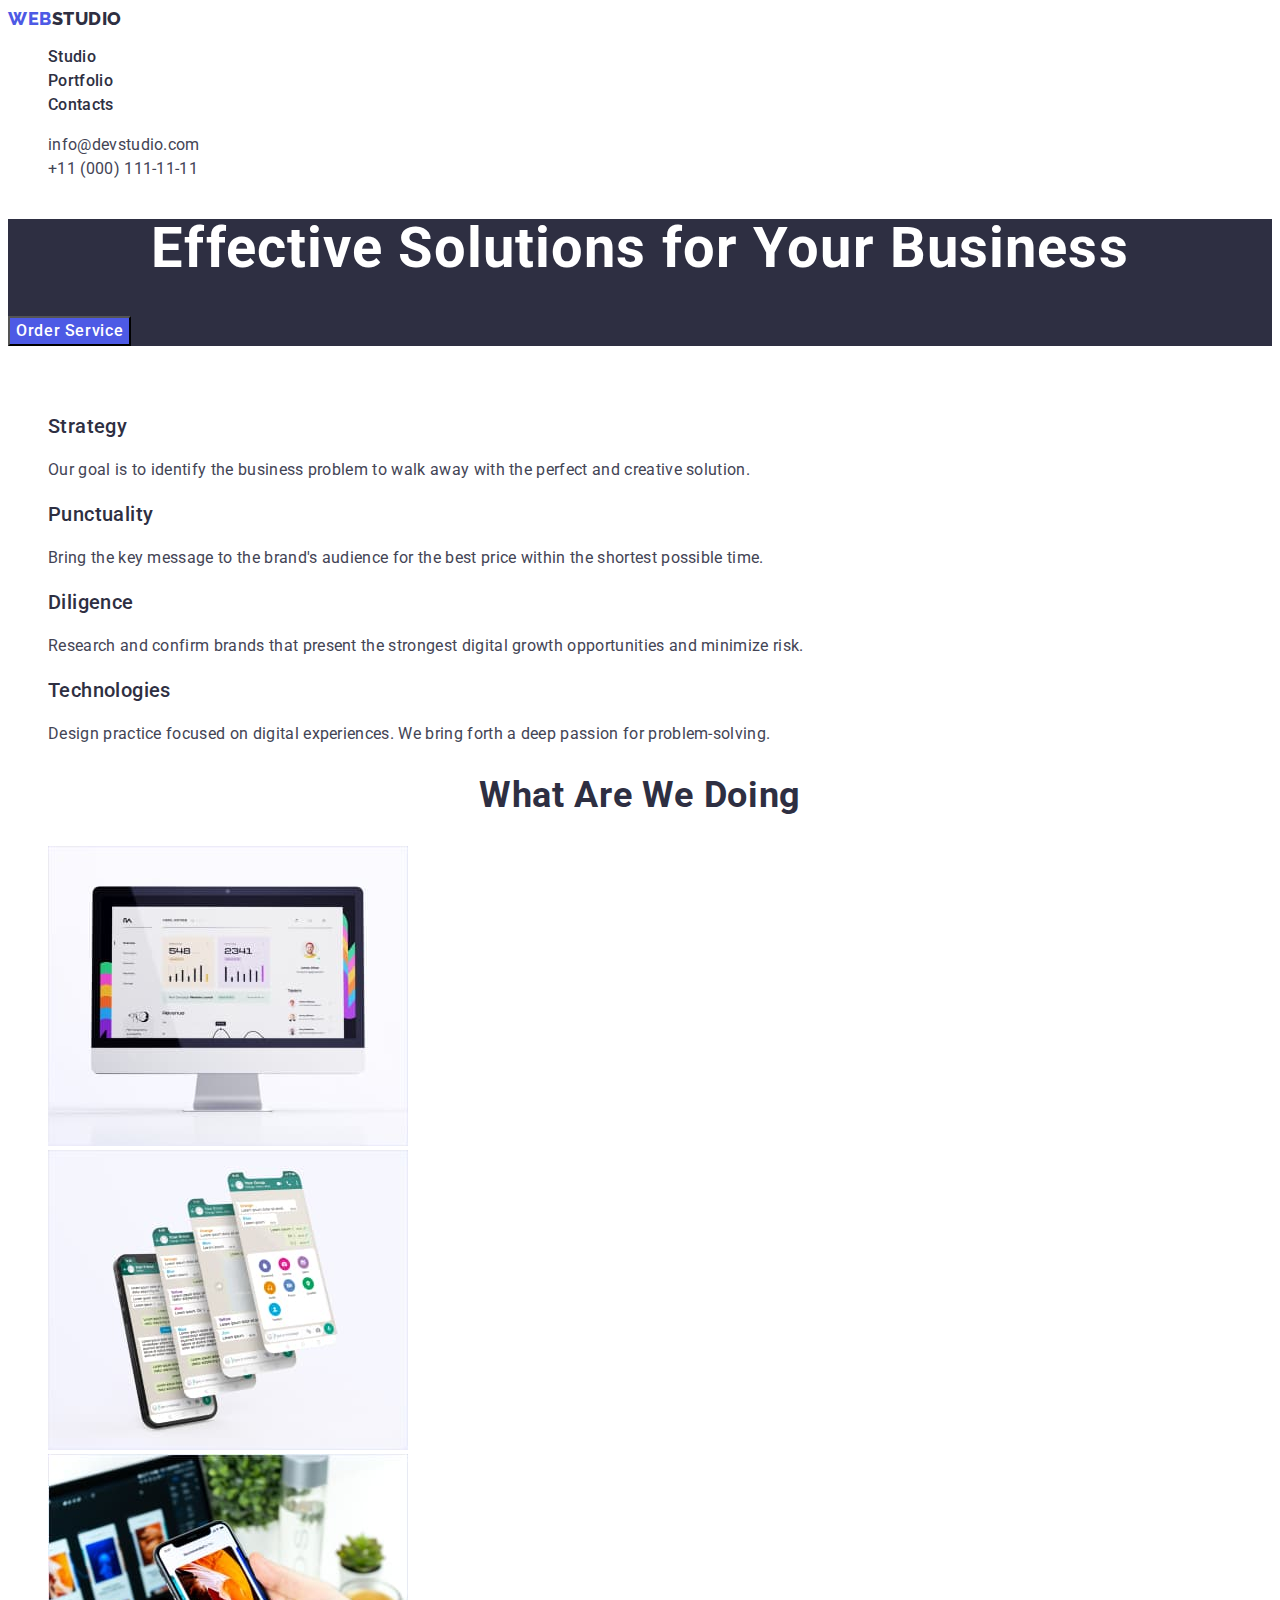
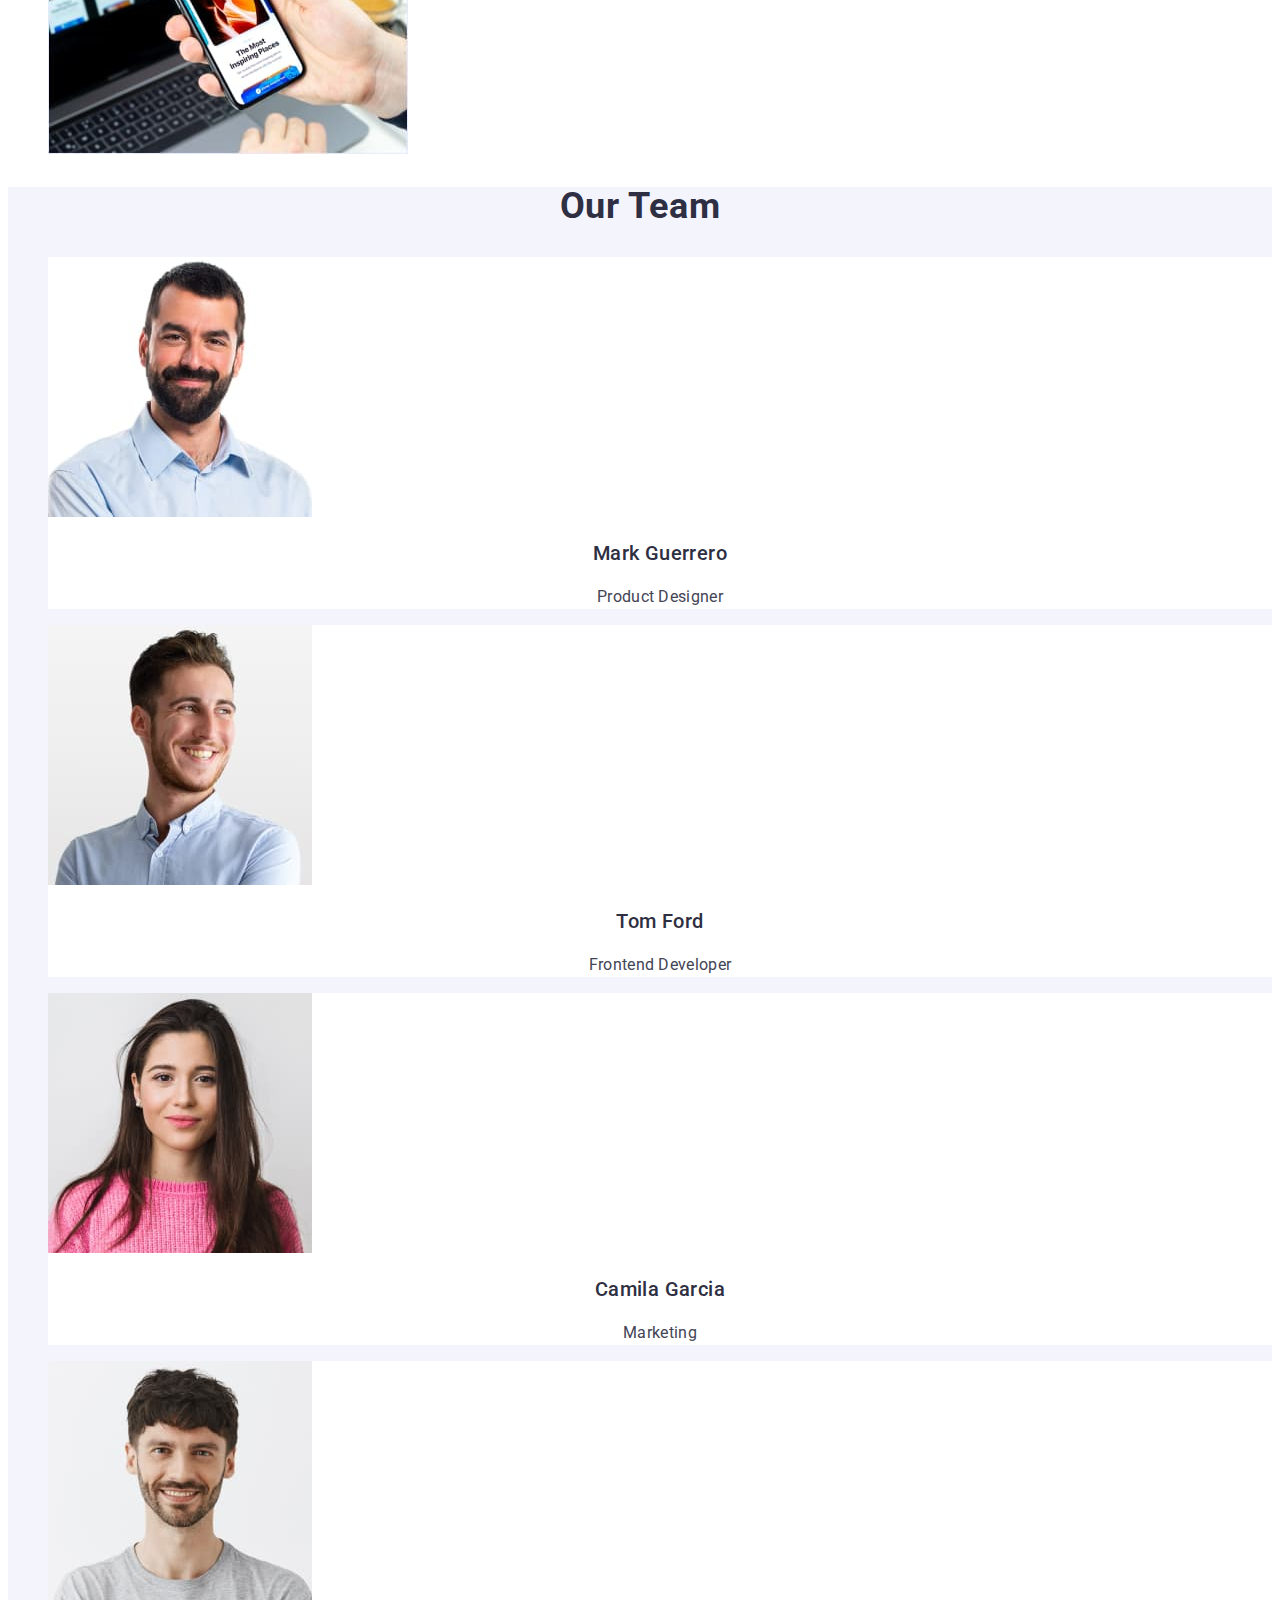
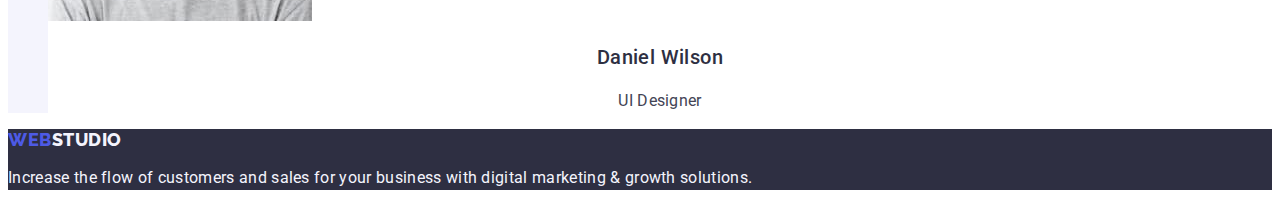
==== index.html @ d4477501 "Initial commit" ====
<!DOCTYPE html>
<html lang="en">
  <head>
    <meta charset="UTF-8" />
    <meta name="viewport" content="width=device-width, initial-scale=1.0" />
    <title>Web Studio(Version 4.0)</title>
    <link rel="preconnect" href="https://fonts.googleapis.com" />
    <link rel="preconnect" href="https://fonts.gstatic.com" crossorigin />
    <link
      href="https://fonts.googleapis.com/css2?family=Raleway:wght@800&family=Roboto:wght@400;500;700&display=swap"
      rel="stylesheet"
    />
    <link rel="stylesheet" href="./css/style.css" />
  </head>
  <body>
    <header class="header">
      <nav class="header-navigation">
        <a class="header-logo link" href="./index.html"
          >Web<span class="secondpart-logo">Studio</span></a
        >
        <ul class="header-menu list">
          <li class="header-menu-item">
            <a class="header-menu-list link" href="./index.html">Studio</a>
          </li>
          <li class="header-menu-item">
            <a class="header-menu-list link" href="./portfolio.html"
              >Portfolio</a
            >
          </li>
          <li class="header-menu-item">
            <a class="header-menu-list link" href="">Contacts</a>
          </li>
        </ul>
      </nav>
      <address class="contacts">
        <ul class="contacts-list list">
          <li class="contacts-item">
            <a class="contacts-item-link link" href="mailto:info@devstudio.com"
              >info@devstudio.com</a
            >
          </li>
          <li class="contacts-item">
            <a class="contacts-item-link link" href="tel:+110001111111"
              >+11 (000) 111-11-11</a
            >
          </li>
        </ul>
      </address>
    </header>
    <main>
      <section class="hero">
        <h1 class="hero-tittle">Effective Solutions for Your Business</h1>
        <button class="hero-button" type="button">Order Service</button>
      </section>
      <section class="advantages">
        <h2 class="visually-hidden">Advantager</h2>
        <ul class="advantages-list list">
          <li class="advantages-item">
            <h3 class="advantages-subtitle">Strategy</h3>
            <p class="advantages-item-text">
              Our goal is to identify the business problem to walk away with the
              perfect and creative solution.
            </p>
          </li>
          <li class="advantages-item">
            <h3 class="advantages-subtitle">Punctuality</h3>
            <p class="advantages-item-text">
              Bring the key message to the brand's audience for the best price
              within the shortest possible time.
            </p>
          </li>
          <li class="advantages-item">
            <h3 class="advantages-subtitle">Diligence</h3>
            <p class="advantages-item-text">
              Research and confirm brands that present the strongest digital
              growth opportunities and minimize risk.
            </p>
          </li>
          <li class="advantages-item">
            <h3 class="advantages-subtitle">Technologies</h3>
            <p class="advantages-item-text">
              Design practice focused on digital experiences. We bring forth a
              deep passion for problem-solving.
            </p>
          </li>
        </ul>
      </section>
      <section class="products">
        <h2 class="products-title">What are we doing</h2>
        <ul class="products-list list">
          <li class="products-item">
            <img
              src="./images/products-img1.jpg"
              alt="monitor"
              width="360"
              class="products-img"
            />
          </li>
          <li class="products-item">
            <img
              src="./images/products-img2.jpg"
              alt="touchscreen"
              width="360"
              class="products-img"
            />
          </li>
          <li class="products-item">
            <img
              src="./images/products-img3.jpg"
              alt="mobitel"
              width="360"
              class="products-img"
            />
          </li>
        </ul>
      </section>
      <section class="team">
        <h2 class="team-tittle">Our Team</h2>
        <ul class="team-list list">
          <li class="team-item">
            <img
              src="./images/team-card-1.jpg"
              alt="Mark Guerrero"
              width="264"
            />
            <h3 class="team-name">Mark Guerrero</h3>
            <p class="team-name-text">Product Designer</p>
          </li>
          <li class="team-item">
            <img src="./images/team-card-2.jpg" alt="Tom Ford" width="264" />
            <h3 class="team-name">Tom Ford</h3>
            <p class="team-name-text">Frontend Developer</p>
          </li>
          <li class="team-item">
            <img
              src="./images/team-card-3.jpg"
              alt="Camila Garcia"
              width="264"
            />
            <h3 class="team-name">Camila Garcia</h3>
            <p class="team-name-text">Marketing</p>
          </li>
          <li class="team-item">
            <img
              src="./images/team-card-4.jpg"
              alt="Daniel Wilson"
              width="264"
            />
            <h3 class="team-name">Daniel Wilson</h3>
            <p class="team-name-text">UI Designer</p>
          </li>
        </ul>
      </section>
    </main>
    <footer class="footer">
      <a class="footer-logo link" href="./index.html"
        >Web<span class="footer-secondpart-logo">Studio</span></a
      >
      <p class="footer-text">
        Increase the flow of customers and sales for your business with digital
        marketing & growth solutions.
      </p>
    </footer>
  </body>
</html>
---- css/style.css ----
:root{
    --iris: #4D5AE5;
    --navyblue: #2E2F42;
    --ocean: #404BBF;
    --slate: #434455;
    --white: #FFF;
    --cloud: #F4F4FD;
    --cornflower: #E7E9FC;    
}

body { 
    font-family: "Roboto", sans-serif;
    color:var(--slate);
    background-color: var(--white);
}
.visually-hidden {
    clip: rect(0 0 0 0);
    clip-path: inset(50%);
    overflow: hidden;
    white-space: nowrap;
}
.link {
    text-decoration: none;
}
.list {
    list-style-type: none;
}
.header-logo {
    color: var(--iris);
        font-size: 18px;
        font-family: Raleway, sans-serif;        
        font-weight: 800;
        line-height: 1.17;
        letter-spacing: 0.03em;
        text-transform: uppercase;
}
.secondpart-logo {
    color: var(--navyblue);
}
/**---------------HEADER----------------*/
.header-menu-list {
    color: var(--navyblue);
    font-size: 16px;
    font-weight: 500;
    line-height: 1.5;
    letter-spacing: 0.02em;
}
.header-menu-list:hover,
.header-menu-list:focus {
    color: var(--ocean);
}

    .contacts {
        font-style: normal;
    }

.contacts-item-link {
    color: var(--slate);
        font-size: 16px;
        line-height: 1.5;
        letter-spacing: 0.02em;
}
.contacts-item-link:hover,
.contacts-item-link:focus {
    color: var(--ocean);
}
/**---------------HERO----------------*/
.hero {
    background: var(--navyblue);
}
.hero-tittle {
        color: var(--white);
        text-align: center;
        font-size: 56px;
        font-weight: 700;
        line-height: 1.07;
        letter-spacing: 0.02em;
}
.hero-button {
        color:var(--white);       
        font-size: 16px;
        font-family: "Roboto", sans-serif;
        font-weight: 500;
        line-height: 1.5;
        letter-spacing: 0.04em;
        background-color: var(--iris);
        cursor: pointer;
}
.hero-button:hover,
.hero-button:focus {
    background-color: var(--ocean);
}

/**---------------ADWANTAGES----------------*/

.advantages {

}

.advantages-list {

}


.advantages-item {

}

.advantages-subtitle {
    color: var(--navyblue);
    font-size: 20px;
    font-weight: 500;
    line-height: 1.2;
    letter-spacing: 0.02em;
}

.advantages-item-text {
    color: var(--slate);
    font-size: 16px;
    line-height: 1.5;
    letter-spacing: 0.02em;
}


/**---------------PRODUUCTS----------------*/


.products {}

.products-title {
        color: var(--navyblue);
        text-align: center;
        font-size: 36px;
        font-weight: 700;
        line-height: 1.11;
        letter-spacing: 0.02em;
        text-transform: capitalize;
}

.products-list {}

.list {}

.products-item {}

.products-img {}

/**---------------TEAM----------------*/


.team {
background-color: var(--cloud);
}

.team-tittle {
        color: var(--navyblue);
        text-align: center;
        font-size: 36px;
        font-weight: 700;
        line-height: 1.11;
        letter-spacing: 0.02em;
        text-transform: capitalize;
}

.team-list {
}

.list {}

.team-item {
    background-color: var(--white);
}

.team-name {
        color: var(--navyblue);
        text-align: center;
        font-size: 20px;
        font-weight: 500;
        line-height: 1.2;
        letter-spacing: 0.02em;
}

.team-name-text {

        color: var(--slate);
        text-align: center;
        font-size: 16px;
        line-height: 1.5;
        letter-spacing: 0.02em;
}

/**---------------FOOTER----------------*/

.footer {
    background-color: var(--navyblue);
}

.footer-logo {
        color: var(--iris);
        font-size: 18px;
        font-family: Raleway, sans-serif;
        font-weight: 800;
        line-height:1.17;
        letter-spacing: 0.03em;
        text-transform: uppercase;
}


.footer-secondpart-logo {
        color: var(--cloud);
}

.footer-text {
        color: var(--cloud);
        font-size: 16px;
        line-height: 1.5;
        letter-spacing: 0.02em;
}

/**---------------PORTFOLIOPROJECTS----------------*/

.projects-list {}

.button-project {
        color: var(--iris);
        text-align: center;
        font-family: Roboto, sans-serif;
        font-size: 16px;
        font-style: normal;
        font-weight: 500;
        line-height: 1.5;
        letter-spacing: 0.04em;
        background-color: var(--cloud);
        cursor: pointer;        
}

.button-project:hover,
.button-project:focus {
    color: var(--white);
    background-color: var(--ocean);
}

.portfolio-list {}

.portfolio-item {}

    .portfolio-projects-titles {
            color: var(--navyblue);
            font-size: 20px;
            font-weight: 500;
            line-height: 1.2;
            letter-spacing: 0.02em;
    }

    .portfolio-projects-text {
            color: var(--slate);
            font-size: 16px;
            line-height: 1.5;
            letter-spacing: 0.02em;
    }
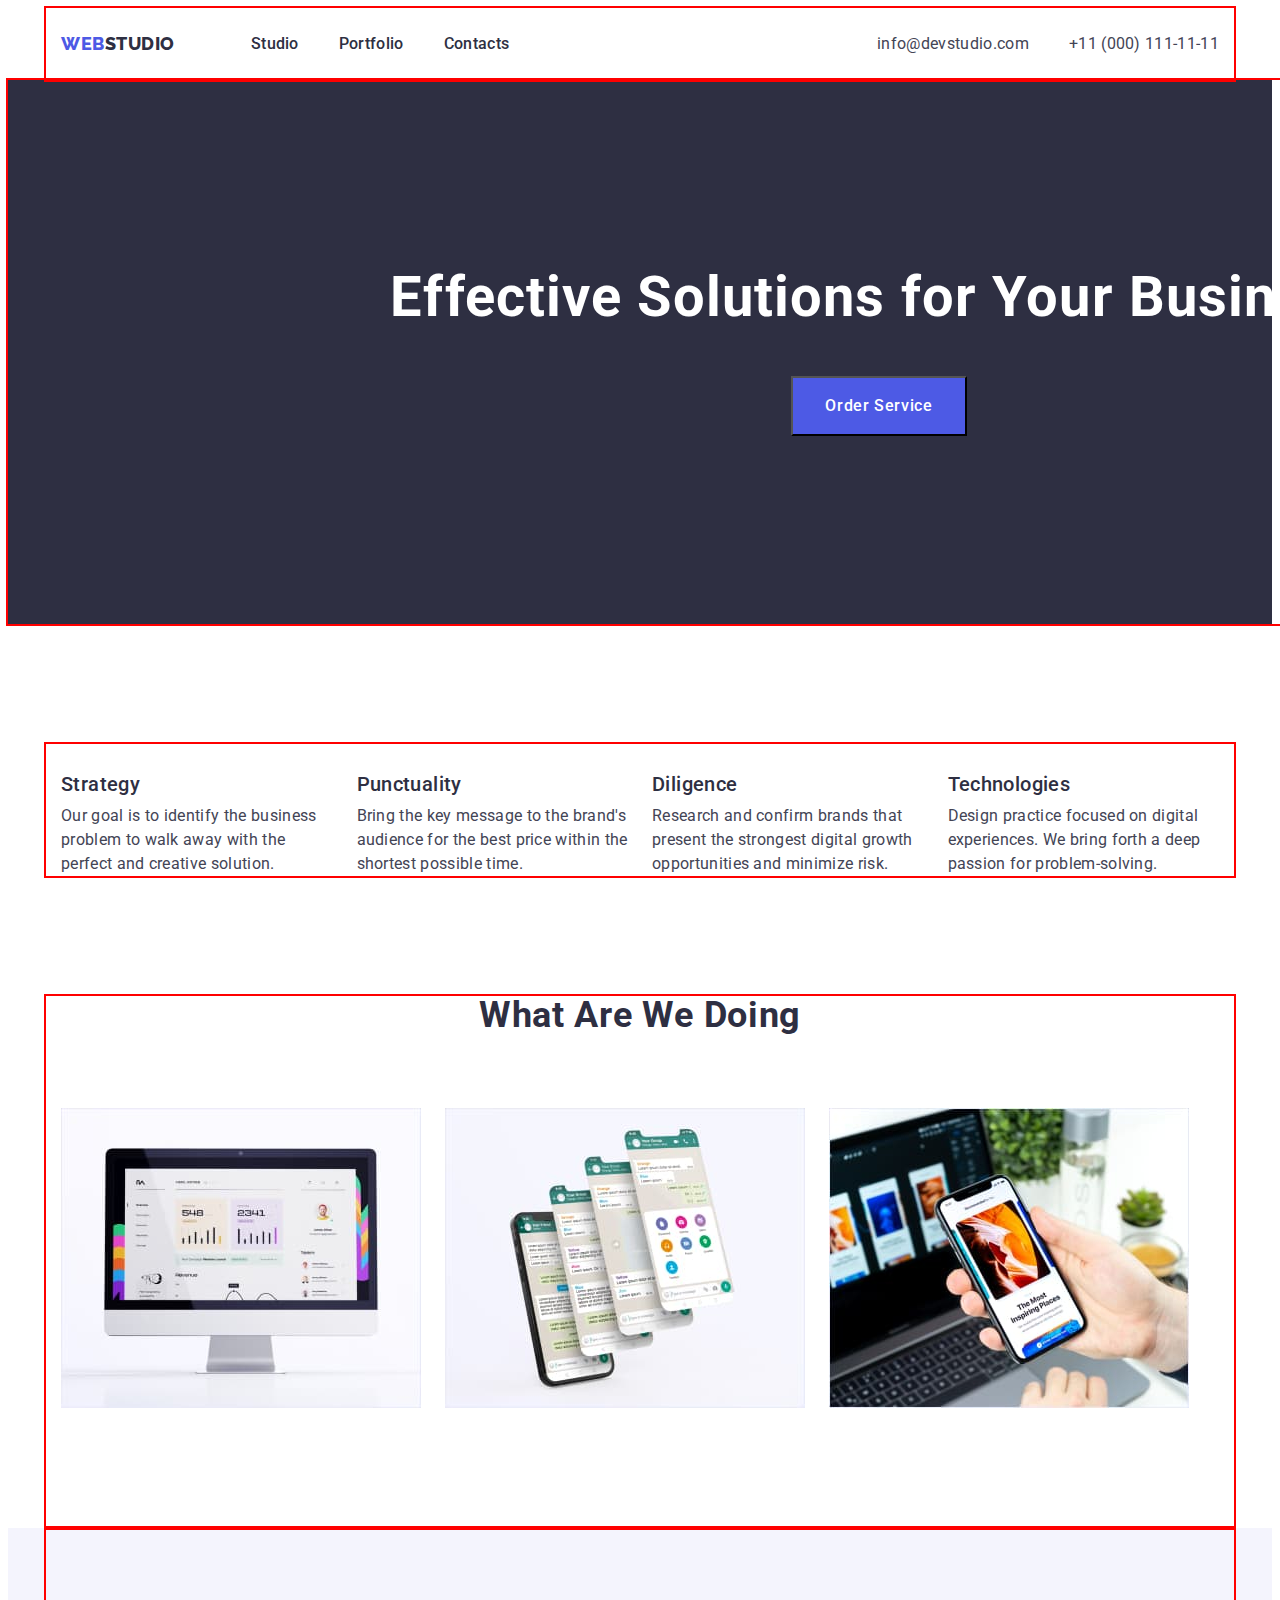
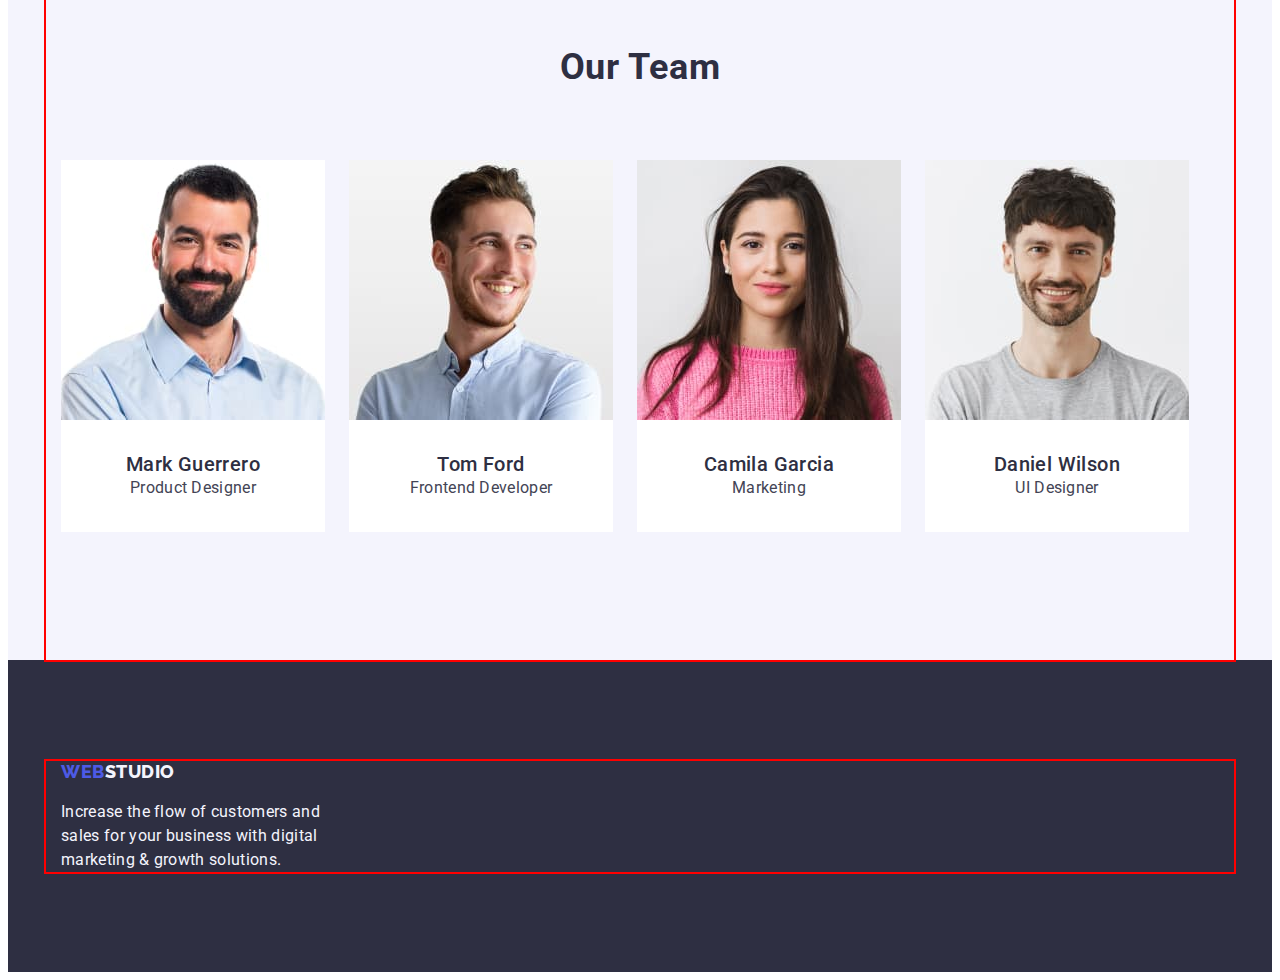
==== commit d6326baf: "hw-03" ====
--- a/index.html
+++ b/index.html
@@ -10,156 +10,178 @@
       href="https://fonts.googleapis.com/css2?family=Raleway:wght@800&family=Roboto:wght@400;500;700&display=swap"
       rel="stylesheet"
     />
+    <link
+      rel="stylesheet"
+      href="https://cdnjs.cloudflare.com/ajax/libs/modern-normalize/2.0.0/modern-normalize.min.css"
+      integrity="sha512-4xo8blKMVCiXpTaLzQSLSw3KFOVPWhm/TRtuPVc4WG6kUgjH6J03IBuG7JZPkcWMxJ5huwaBpOpnwYElP/m6wg=="
+      crossorigin="anonymous"
+      referrerpolicy="no-referrer"
+    />
     <link rel="stylesheet" href="./css/style.css" />
   </head>
   <body>
     <header class="header">
-      <nav class="header-navigation">
-        <a class="header-logo link" href="./index.html"
-          >Web<span class="secondpart-logo">Studio</span></a
-        >
-        <ul class="header-menu list">
-          <li class="header-menu-item">
-            <a class="header-menu-list link" href="./index.html">Studio</a>
-          </li>
-          <li class="header-menu-item">
-            <a class="header-menu-list link" href="./portfolio.html"
-              >Portfolio</a
-            >
-          </li>
-          <li class="header-menu-item">
-            <a class="header-menu-list link" href="">Contacts</a>
-          </li>
-        </ul>
-      </nav>
-      <address class="contacts">
-        <ul class="contacts-list list">
-          <li class="contacts-item">
-            <a class="contacts-item-link link" href="mailto:info@devstudio.com"
-              >info@devstudio.com</a
-            >
-          </li>
-          <li class="contacts-item">
-            <a class="contacts-item-link link" href="tel:+110001111111"
-              >+11 (000) 111-11-11</a
-            >
-          </li>
-        </ul>
-      </address>
+      <div class="header-container container">
+        <nav class="header-navigation">
+          <a class="header-logo link" href="./index.html"
+            >Web<span class="secondpart-logo">Studio</span></a
+          >
+          <ul class="header-menu list">
+            <li class="header-menu-item">
+              <a class="header-menu-list link" href="./index.html">Studio</a>
+            </li>
+            <li class="header-menu-item">
+              <a class="header-menu-list link" href="./portfolio.html"
+                >Portfolio</a
+              >
+            </li>
+            <li class="header-menu-item">
+              <a class="header-menu-list link" href="">Contacts</a>
+            </li>
+          </ul>
+        </nav>
+
+        <address class="contacts">
+          <ul class="contacts-list list">
+            <li class="contacts-item">
+              <a
+                class="contacts-item-link link"
+                href="mailto:info@devstudio.com"
+                >info@devstudio.com</a
+              >
+            </li>
+            <li class="contacts-item">
+              <a class="contacts-item-link link" href="tel:+110001111111"
+                >+11 (000) 111-11-11</a
+              >
+            </li>
+          </ul>
+        </address>
+      </div>
     </header>
     <main>
       <section class="hero">
-        <h1 class="hero-tittle">Effective Solutions for Your Business</h1>
-        <button class="hero-button" type="button">Order Service</button>
+        <div class="container hero-container">
+          <h1 class="hero-tittle">Effective Solutions for Your Business</h1>
+          <button class="hero-button" type="button">Order Service</button>
+        </div>
       </section>
       <section class="advantages">
-        <h2 class="visually-hidden">Advantager</h2>
-        <ul class="advantages-list list">
-          <li class="advantages-item">
-            <h3 class="advantages-subtitle">Strategy</h3>
-            <p class="advantages-item-text">
-              Our goal is to identify the business problem to walk away with the
-              perfect and creative solution.
-            </p>
-          </li>
-          <li class="advantages-item">
-            <h3 class="advantages-subtitle">Punctuality</h3>
-            <p class="advantages-item-text">
-              Bring the key message to the brand's audience for the best price
-              within the shortest possible time.
-            </p>
-          </li>
-          <li class="advantages-item">
-            <h3 class="advantages-subtitle">Diligence</h3>
-            <p class="advantages-item-text">
-              Research and confirm brands that present the strongest digital
-              growth opportunities and minimize risk.
-            </p>
-          </li>
-          <li class="advantages-item">
-            <h3 class="advantages-subtitle">Technologies</h3>
-            <p class="advantages-item-text">
-              Design practice focused on digital experiences. We bring forth a
-              deep passion for problem-solving.
-            </p>
-          </li>
-        </ul>
+        <div class="container">
+          <h2 class="visually-hidden">Advantager</h2>
+          <ul class="advantages-list list">
+            <li class="advantages-item">
+              <h3 class="advantages-subtitle">Strategy</h3>
+              <p class="advantages-item-text">
+                Our goal is to identify the business problem to walk away with
+                the perfect and creative solution.
+              </p>
+            </li>
+            <li class="advantages-item">
+              <h3 class="advantages-subtitle">Punctuality</h3>
+              <p class="advantages-item-text">
+                Bring the key message to the brand's audience for the best price
+                within the shortest possible time.
+              </p>
+            </li>
+            <li class="advantages-item">
+              <h3 class="advantages-subtitle">Diligence</h3>
+              <p class="advantages-item-text">
+                Research and confirm brands that present the strongest digital
+                growth opportunities and minimize risk.
+              </p>
+            </li>
+            <li class="advantages-item">
+              <h3 class="advantages-subtitle">Technologies</h3>
+              <p class="advantages-item-text">
+                Design practice focused on digital experiences. We bring forth a
+                deep passion for problem-solving.
+              </p>
+            </li>
+          </ul>
+        </div>
       </section>
       <section class="products">
-        <h2 class="products-title">What are we doing</h2>
-        <ul class="products-list list">
-          <li class="products-item">
-            <img
-              src="./images/products-img1.jpg"
-              alt="monitor"
-              width="360"
-              class="products-img"
-            />
-          </li>
-          <li class="products-item">
-            <img
-              src="./images/products-img2.jpg"
-              alt="touchscreen"
-              width="360"
-              class="products-img"
-            />
-          </li>
-          <li class="products-item">
-            <img
-              src="./images/products-img3.jpg"
-              alt="mobitel"
-              width="360"
-              class="products-img"
-            />
-          </li>
-        </ul>
+        <div class="container">
+          <h2 class="products-title">What are we doing</h2>
+          <ul class="products-list list">
+            <li class="products-item">
+              <img
+                src="./images/products-img1.jpg"
+                alt="monitor"
+                width="360"
+                class="products-img"
+              />
+            </li>
+            <li class="products-item">
+              <img
+                src="./images/products-img2.jpg"
+                alt="touchscreen"
+                width="360"
+                class="products-img"
+              />
+            </li>
+            <li class="products-item">
+              <img
+                src="./images/products-img3.jpg"
+                alt="mobitel"
+                width="360"
+                class="products-img"
+              />
+            </li>
+          </ul>
+        </div>
       </section>
       <section class="team">
-        <h2 class="team-tittle">Our Team</h2>
-        <ul class="team-list list">
-          <li class="team-item">
-            <img
-              src="./images/team-card-1.jpg"
-              alt="Mark Guerrero"
-              width="264"
-            />
-            <h3 class="team-name">Mark Guerrero</h3>
-            <p class="team-name-text">Product Designer</p>
-          </li>
-          <li class="team-item">
-            <img src="./images/team-card-2.jpg" alt="Tom Ford" width="264" />
-            <h3 class="team-name">Tom Ford</h3>
-            <p class="team-name-text">Frontend Developer</p>
-          </li>
-          <li class="team-item">
-            <img
-              src="./images/team-card-3.jpg"
-              alt="Camila Garcia"
-              width="264"
-            />
-            <h3 class="team-name">Camila Garcia</h3>
-            <p class="team-name-text">Marketing</p>
-          </li>
-          <li class="team-item">
-            <img
-              src="./images/team-card-4.jpg"
-              alt="Daniel Wilson"
-              width="264"
-            />
-            <h3 class="team-name">Daniel Wilson</h3>
-            <p class="team-name-text">UI Designer</p>
-          </li>
-        </ul>
+        <div class="container">
+          <h2 class="team-tittle">Our Team</h2>
+          <ul class="team-list list">
+            <li class="team-item">
+              <img
+                src="./images/team-card-1.jpg"
+                alt="Mark Guerrero"
+                width="264"
+              />
+              <h3 class="team-name">Mark Guerrero</h3>
+              <p class="team-name-text">Product Designer</p>
+            </li>
+            <li class="team-item">
+              <img src="./images/team-card-2.jpg" alt="Tom Ford" width="264" />
+              <h3 class="team-name">Tom Ford</h3>
+              <p class="team-name-text">Frontend Developer</p>
+            </li>
+            <li class="team-item">
+              <img
+                src="./images/team-card-3.jpg"
+                alt="Camila Garcia"
+                width="264"
+              />
+              <h3 class="team-name">Camila Garcia</h3>
+              <p class="team-name-text">Marketing</p>
+            </li>
+            <li class="team-item">
+              <img
+                src="./images/team-card-4.jpg"
+                alt="Daniel Wilson"
+                width="264"
+              />
+              <h3 class="team-name">Daniel Wilson</h3>
+              <p class="team-name-text">UI Designer</p>
+            </li>
+          </ul>
+        </div>
       </section>
     </main>
     <footer class="footer">
-      <a class="footer-logo link" href="./index.html"
-        >Web<span class="footer-secondpart-logo">Studio</span></a
-      >
-      <p class="footer-text">
-        Increase the flow of customers and sales for your business with digital
-        marketing & growth solutions.
-      </p>
+      <div class="container">
+        <a class="footer-logo link" href="./index.html"
+          >Web<span class="footer-secondpart-logo">Studio</span></a
+        >
+        <p class="footer-text">
+          Increase the flow of customers and sales for your business with
+          digital marketing & growth solutions.
+        </p>
+      </div>
     </footer>
   </body>
 </html>
--- a/css/style.css
+++ b/css/style.css
@@ -8,11 +8,40 @@
     --cornflower: #E7E9FC;    
 }
 
+p, h1,h2,h3,h4,h5,h6 {
+    margin-top: 0;
+    margin-bottom: 0;
+}
+
+ul, ol {
+    margin-top: 0;
+    margin-bottom: 0;
+    padding-left: 0;
+    margin: 0 auto;
+}
+
+img {
+    display: block;
+    max-width: 100%;
+    height: auto;
+}
+
 body { 
     font-family: "Roboto", sans-serif;
     color:var(--slate);
     background-color: var(--white);
 }
+
+.container {
+    width: 100%;
+    max-width: 1158px;
+    padding: 0 15px;
+    margin: 0 auto;
+    outline: 2px solid red;
+}
+
+
+
 .visually-hidden {
     clip: rect(0 0 0 0);
     clip-path: inset(50%);
@@ -33,11 +62,31 @@
         line-height: 1.17;
         letter-spacing: 0.03em;
         text-transform: uppercase;
+        margin-right: 76px;
 }
 .secondpart-logo {
     color: var(--navyblue);
 }
 /**---------------HEADER----------------*/
+
+.header-container {
+    display: flex;
+    align-items: center;
+    padding-top: 24px;
+    padding-bottom: 24px;
+    justify-content: space-between;
+}
+
+.header-navigation {
+    display: flex;
+    align-items: center;
+}
+
+.header-menu {
+    display: flex;
+    gap: 40px;
+}
+
 .header-menu-list {
     color: var(--navyblue);
     font-size: 16px;
@@ -54,6 +103,12 @@
         font-style: normal;
     }
 
+    .contacts-list {
+        display: flex;
+        gap: 40px;
+        margin-left: auto;
+    }
+
 .contacts-item-link {
     color: var(--slate);
         font-size: 16px;
@@ -65,9 +120,14 @@
     color: var(--ocean);
 }
 /**---------------HERO----------------*/
-.hero {
+.hero {   
     background: var(--navyblue);
 }
+    .hero-container {
+        padding: 188px  292px;
+        margin: 0 auto;
+    }
+
 .hero-tittle {
         color: var(--white);
         text-align: center;
@@ -75,6 +135,10 @@
         font-weight: 700;
         line-height: 1.07;
         letter-spacing: 0.02em;
+        text-align: center;
+        min-width: 496px;
+        margin: 0 auto;
+        margin-bottom: 48px;
 }
 .hero-button {
         color:var(--white);       
@@ -85,6 +149,9 @@
         letter-spacing: 0.04em;
         background-color: var(--iris);
         cursor: pointer;
+        display: block;
+        padding: 16px 32px;
+        margin: 0 auto;
 }
 .hero-button:hover,
 .hero-button:focus {
@@ -94,15 +161,21 @@
 /**---------------ADWANTAGES----------------*/
 
 .advantages {
-
-}
+    margin:0 0;
+    padding-top: 120px;
+
+}
+
 
 .advantages-list {
+    display: flex;
+    gap: 24px;
 
 }
 
 
 .advantages-item {
+    width: calc((100% - 24px * 3) / 4);
 
 }
 
@@ -112,6 +185,7 @@
     font-weight: 500;
     line-height: 1.2;
     letter-spacing: 0.02em;
+    margin-bottom: 8px;
 }
 
 .advantages-item-text {
@@ -125,7 +199,9 @@
 /**---------------PRODUUCTS----------------*/
 
 
-.products {}
+.products {
+    padding-top: 120px;
+}
 
 .products-title {
         color: var(--navyblue);
@@ -135,13 +211,19 @@
         line-height: 1.11;
         letter-spacing: 0.02em;
         text-transform: capitalize;
-}
-
-.products-list {}
-
-.list {}
-
-.products-item {}
+        text-align: center;
+        margin-bottom: 72px;
+}
+
+.products-list {
+    display: flex;
+    gap: 24px;
+}
+
+.products-item {
+    width: calc ((100% - 48px) / 3);
+    padding-bottom: 120px;
+}
 
 .products-img {}
 
@@ -160,15 +242,24 @@
         line-height: 1.11;
         letter-spacing: 0.02em;
         text-transform: capitalize;
+        padding-top: 120px;
+        text-align: center;
+        margin-bottom: 72px;
 }
 
 .team-list {
+    display: flex;
+    gap: 24px;
+    padding-bottom: 120px;
 }
 
 .list {}
 
 .team-item {
+    width: calc((100% - 72) - 4);
     background-color: var(--white);
+    margin-bottom: 120px;
+    margin-bottom: 8px;
 }
 
 .team-name {
@@ -178,6 +269,7 @@
         font-weight: 500;
         line-height: 1.2;
         letter-spacing: 0.02em;
+        margin-top: 32px;
 }
 
 .team-name-text {
@@ -187,12 +279,17 @@
         font-size: 16px;
         line-height: 1.5;
         letter-spacing: 0.02em;
+        padding-bottom: 32px;
 }
 
 /**---------------FOOTER----------------*/
 
 .footer {
     background-color: var(--navyblue);
+    padding-top: 101.5px;
+    padding-bottom: 100px;
+    display: flex;
+    margin: 0 0;
 }
 
 .footer-logo {
@@ -202,12 +299,12 @@
         font-weight: 800;
         line-height:1.17;
         letter-spacing: 0.03em;
-        text-transform: uppercase;
+        text-transform: uppercase;        
 }
 
 
 .footer-secondpart-logo {
-        color: var(--cloud);
+        color: var(--cloud);        
 }
 
 .footer-text {
@@ -215,11 +312,20 @@
         font-size: 16px;
         line-height: 1.5;
         letter-spacing: 0.02em;
+        max-width: 264px;
+        margin-top: 17.5px;
 }
 
 /**---------------PORTFOLIOPROJECTS----------------*/
 
-.projects-list {}
+.projects-list {
+    display: flex;
+    padding-top: 96px;
+    padding-bottom: 84px;
+    margin: 0 auto;
+    justify-content: center;
+    gap: 24px;    
+}
 
 .button-project {
         color: var(--iris);
@@ -231,7 +337,8 @@
         line-height: 1.5;
         letter-spacing: 0.04em;
         background-color: var(--cloud);
-        cursor: pointer;        
+        cursor: pointer;
+        padding: 12px 24px;        
 }
 
 .button-project:hover,
@@ -240,9 +347,18 @@
     background-color: var(--ocean);
 }
 
-.portfolio-list {}
+.portfolio-list {
+    display: flex;
+    flex-wrap: wrap;
+    gap: 48px 24px;
+}
 
 .portfolio-item {}
+
+.portfolio-projects-text {
+
+padding: 32px 16px;
+}
 
     .portfolio-projects-titles {
             color: var(--navyblue);
@@ -250,6 +366,7 @@
             font-weight: 500;
             line-height: 1.2;
             letter-spacing: 0.02em;
+            margin-bottom: 8px;
     }
 
     .portfolio-projects-text {
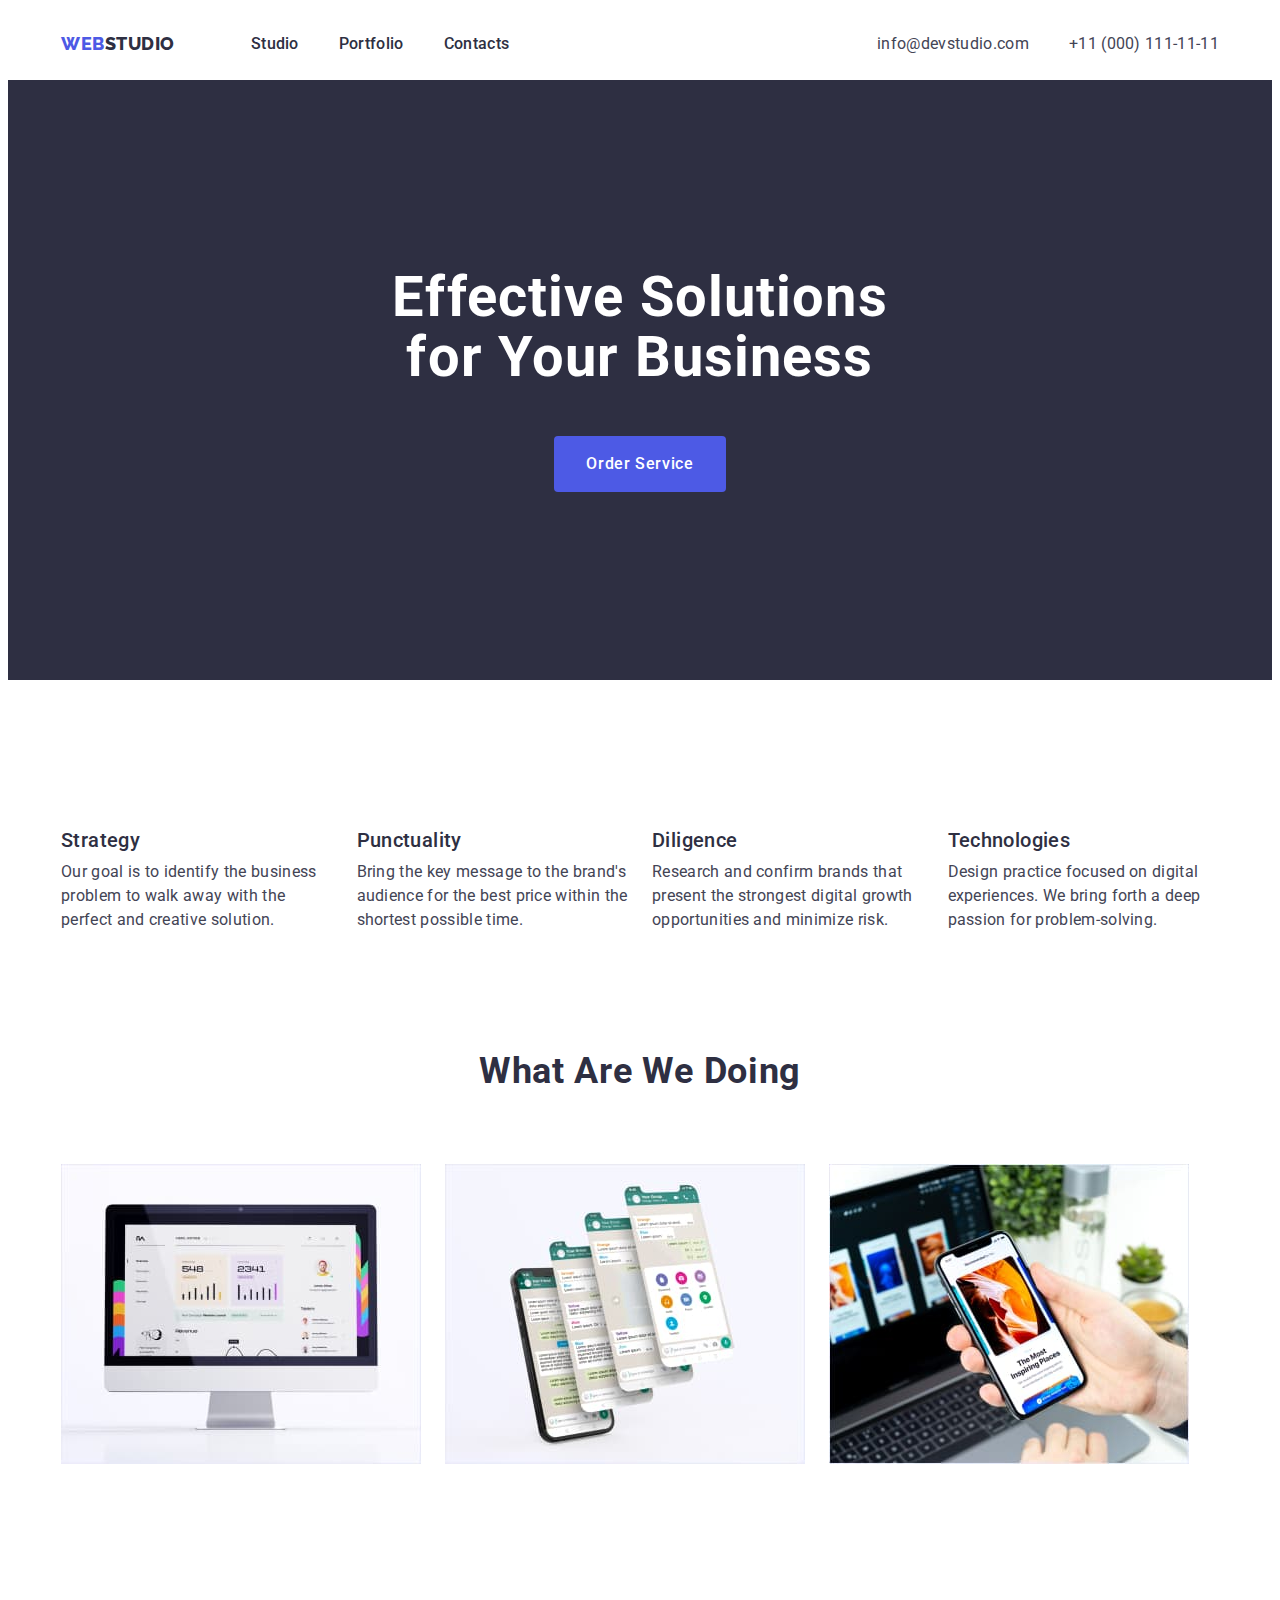
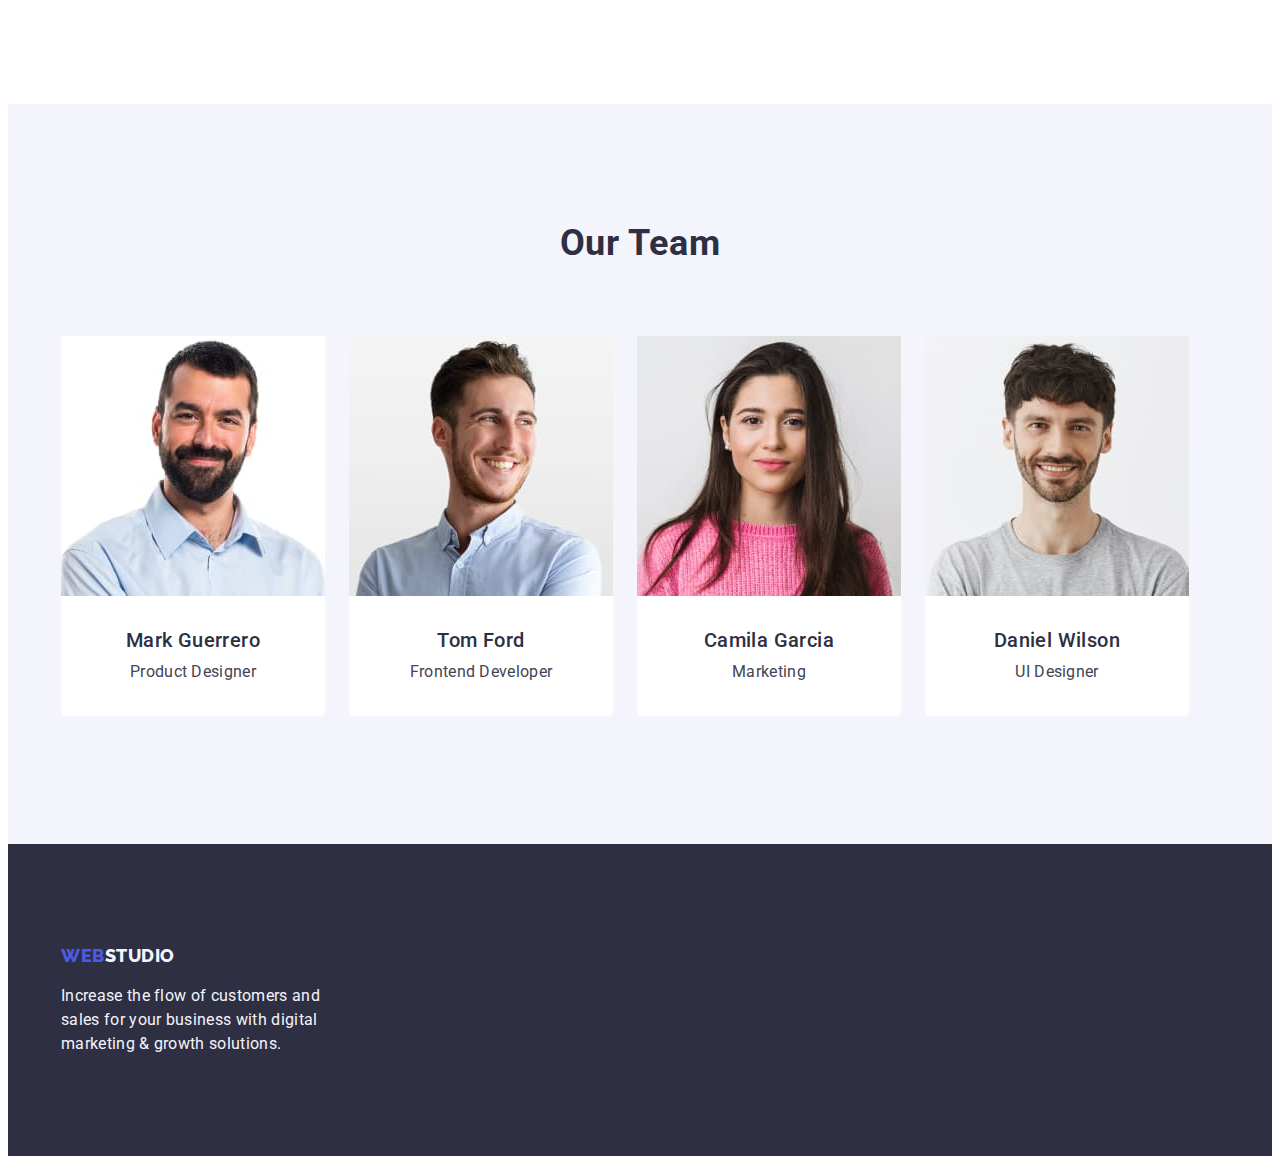
==== commit 140c0b61: "hw-03-04" ====
--- a/index.html
+++ b/index.html
@@ -133,7 +133,7 @@
         </div>
       </section>
       <section class="team">
-        <div class="container">
+        <div class="team-container container">
           <h2 class="team-tittle">Our Team</h2>
           <ul class="team-list list">
             <li class="team-item">
@@ -142,13 +142,17 @@
                 alt="Mark Guerrero"
                 width="264"
               />
-              <h3 class="team-name">Mark Guerrero</h3>
-              <p class="team-name-text">Product Designer</p>
+              <div class="team-text-cont">
+                <h3 class="team-name">Mark Guerrero</h3>
+                <p class="team-name-text">Product Designer</p>
+              </div>
             </li>
             <li class="team-item">
               <img src="./images/team-card-2.jpg" alt="Tom Ford" width="264" />
-              <h3 class="team-name">Tom Ford</h3>
-              <p class="team-name-text">Frontend Developer</p>
+              <div class="team-text-cont">
+                <h3 class="team-name">Tom Ford</h3>
+                <p class="team-name-text">Frontend Developer</p>
+              </div>
             </li>
             <li class="team-item">
               <img
@@ -156,8 +160,10 @@
                 alt="Camila Garcia"
                 width="264"
               />
-              <h3 class="team-name">Camila Garcia</h3>
-              <p class="team-name-text">Marketing</p>
+              <div class="team-text-cont">
+                <h3 class="team-name">Camila Garcia</h3>
+                <p class="team-name-text">Marketing</p>
+              </div>
             </li>
             <li class="team-item">
               <img
@@ -165,8 +171,10 @@
                 alt="Daniel Wilson"
                 width="264"
               />
-              <h3 class="team-name">Daniel Wilson</h3>
-              <p class="team-name-text">UI Designer</p>
+              <div class="team-text-cont">
+                <h3 class="team-name">Daniel Wilson</h3>
+                <p class="team-name-text">UI Designer</p>
+              </div>
             </li>
           </ul>
         </div>
--- a/css/style.css
+++ b/css/style.css
@@ -35,9 +35,9 @@
 .container {
     width: 100%;
     max-width: 1158px;
-    padding: 0 15px;
+    padding-left: 15px;
+    padding-right: 15px;
     margin: 0 auto;
-    outline: 2px solid red;
 }
 
 
@@ -69,12 +69,21 @@
 }
 /**---------------HEADER----------------*/
 
+.header {
+
+    border-bottom: 1px solid color var(--cornflower);
+
+}
+
 .header-container {
     display: flex;
     align-items: center;
+    padding-left: 15px;
+    padding-right: 15px;
     padding-top: 24px;
     padding-bottom: 24px;
     justify-content: space-between;
+    
 }
 
 .header-navigation {
@@ -124,7 +133,8 @@
     background: var(--navyblue);
 }
     .hero-container {
-        padding: 188px  292px;
+        padding-top: 188px;
+        padding-bottom: 188px;
         margin: 0 auto;
     }
 
@@ -136,7 +146,7 @@
         line-height: 1.07;
         letter-spacing: 0.02em;
         text-align: center;
-        min-width: 496px;
+        max-width: 496px;
         margin: 0 auto;
         margin-bottom: 48px;
 }
@@ -152,6 +162,10 @@
         display: block;
         padding: 16px 32px;
         margin: 0 auto;
+        min-width: 169px;
+        height: 56px;
+        border: none;
+        border-radius: 4px;
 }
 .hero-button:hover,
 .hero-button:focus {
@@ -163,6 +177,7 @@
 .advantages {
     margin:0 0;
     padding-top: 120px;
+    padding-bottom: 120px;
 
 }
 
@@ -200,7 +215,7 @@
 
 
 .products {
-    padding-top: 120px;
+    padding-bottom: 120px;
 }
 
 .products-title {
@@ -234,6 +249,10 @@
 background-color: var(--cloud);
 }
 
+.teaam-container {
+    padding: 120px 0;
+}
+
 .team-tittle {
         color: var(--navyblue);
         text-align: center;
@@ -243,7 +262,6 @@
         letter-spacing: 0.02em;
         text-transform: capitalize;
         padding-top: 120px;
-        text-align: center;
         margin-bottom: 72px;
 }
 
@@ -251,6 +269,7 @@
     display: flex;
     gap: 24px;
     padding-bottom: 120px;
+    
 }
 
 .list {}
@@ -260,6 +279,11 @@
     background-color: var(--white);
     margin-bottom: 120px;
     margin-bottom: 8px;
+    border-radius: 0px 0px 4px 4px;
+}
+
+.team-text-cont {
+padding: 32px 0;
 }
 
 .team-name {
@@ -268,18 +292,16 @@
         font-size: 20px;
         font-weight: 500;
         line-height: 1.2;
-        letter-spacing: 0.02em;
-        margin-top: 32px;
+        letter-spacing: 0.02em; 
+        margin-bottom: 8px;       
 }
 
 .team-name-text {
-
         color: var(--slate);
         text-align: center;
         font-size: 16px;
         line-height: 1.5;
         letter-spacing: 0.02em;
-        padding-bottom: 32px;
 }
 
 /**---------------FOOTER----------------*/
@@ -355,9 +377,11 @@
 
 .portfolio-item {}
 
+.project-text-block {
+    padding: 32px 16px;
+}
+
 .portfolio-projects-text {
-
-padding: 32px 16px;
 }
 
     .portfolio-projects-titles {
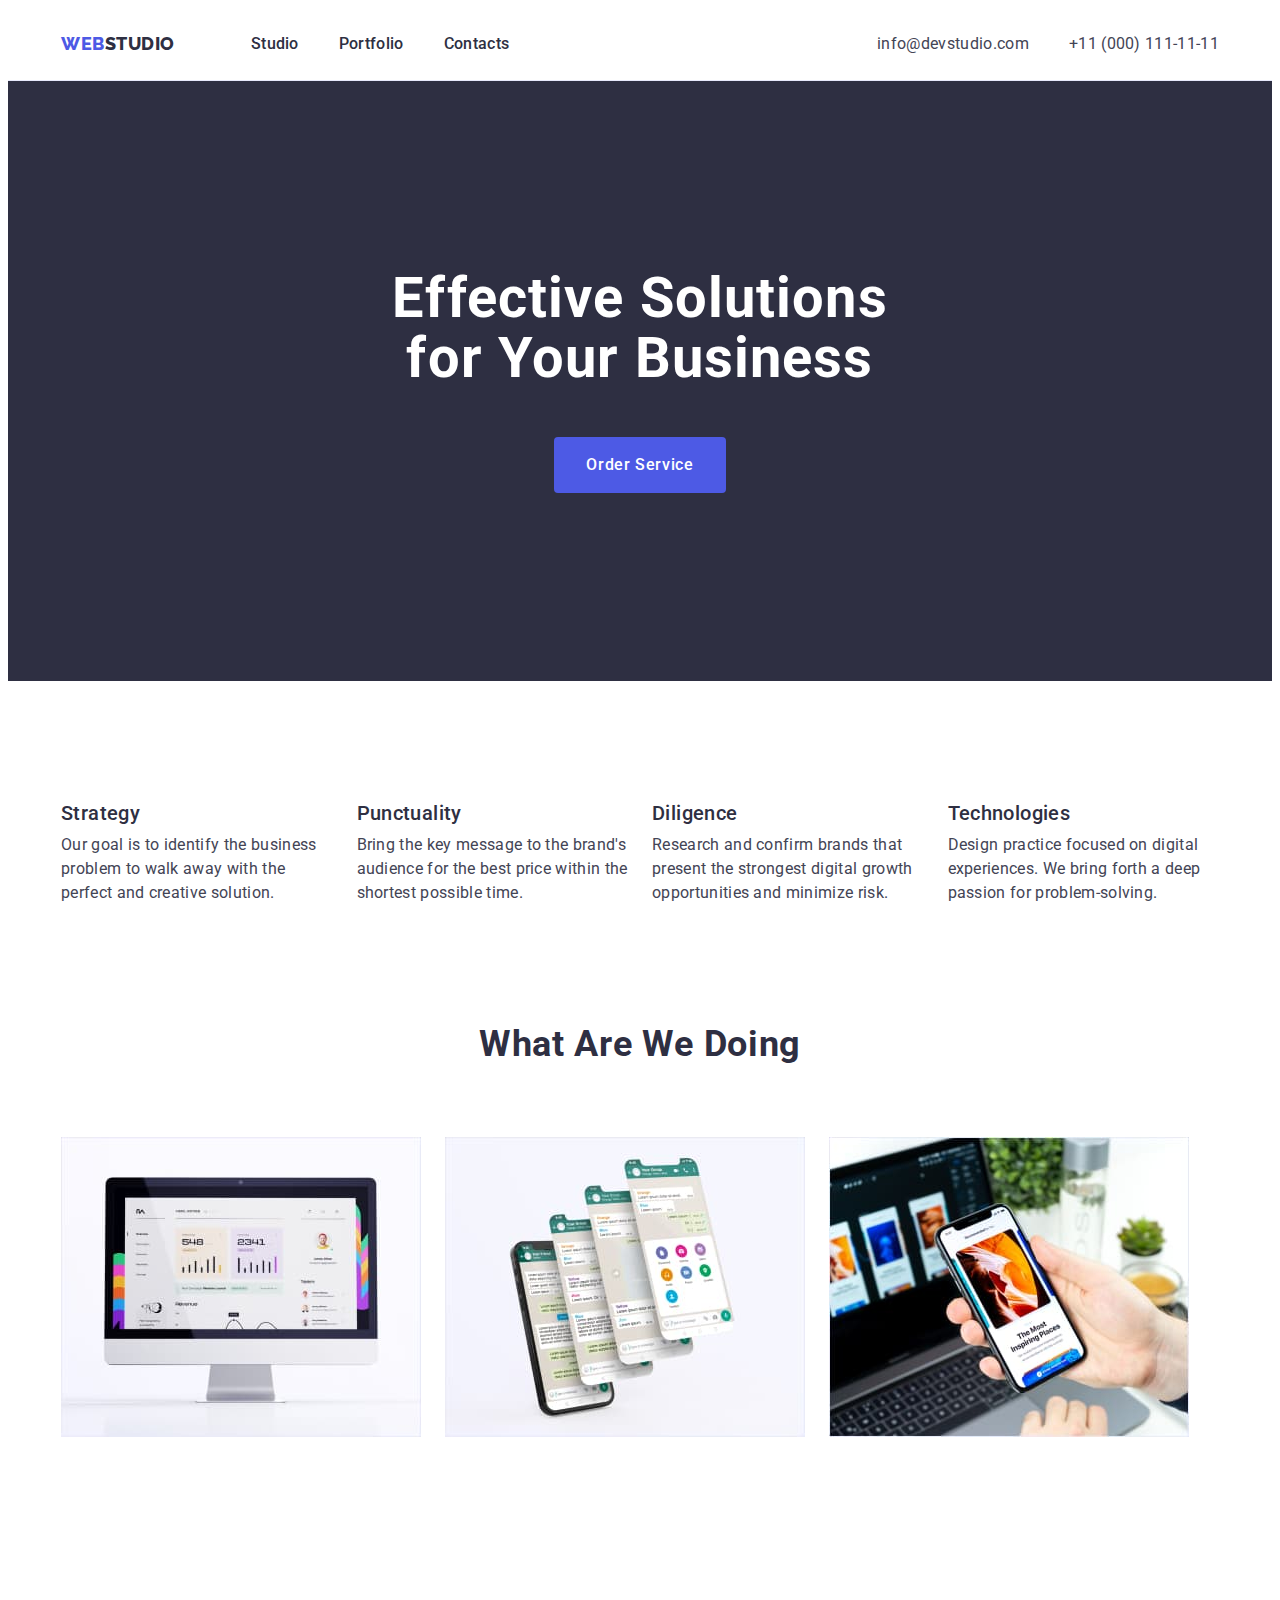
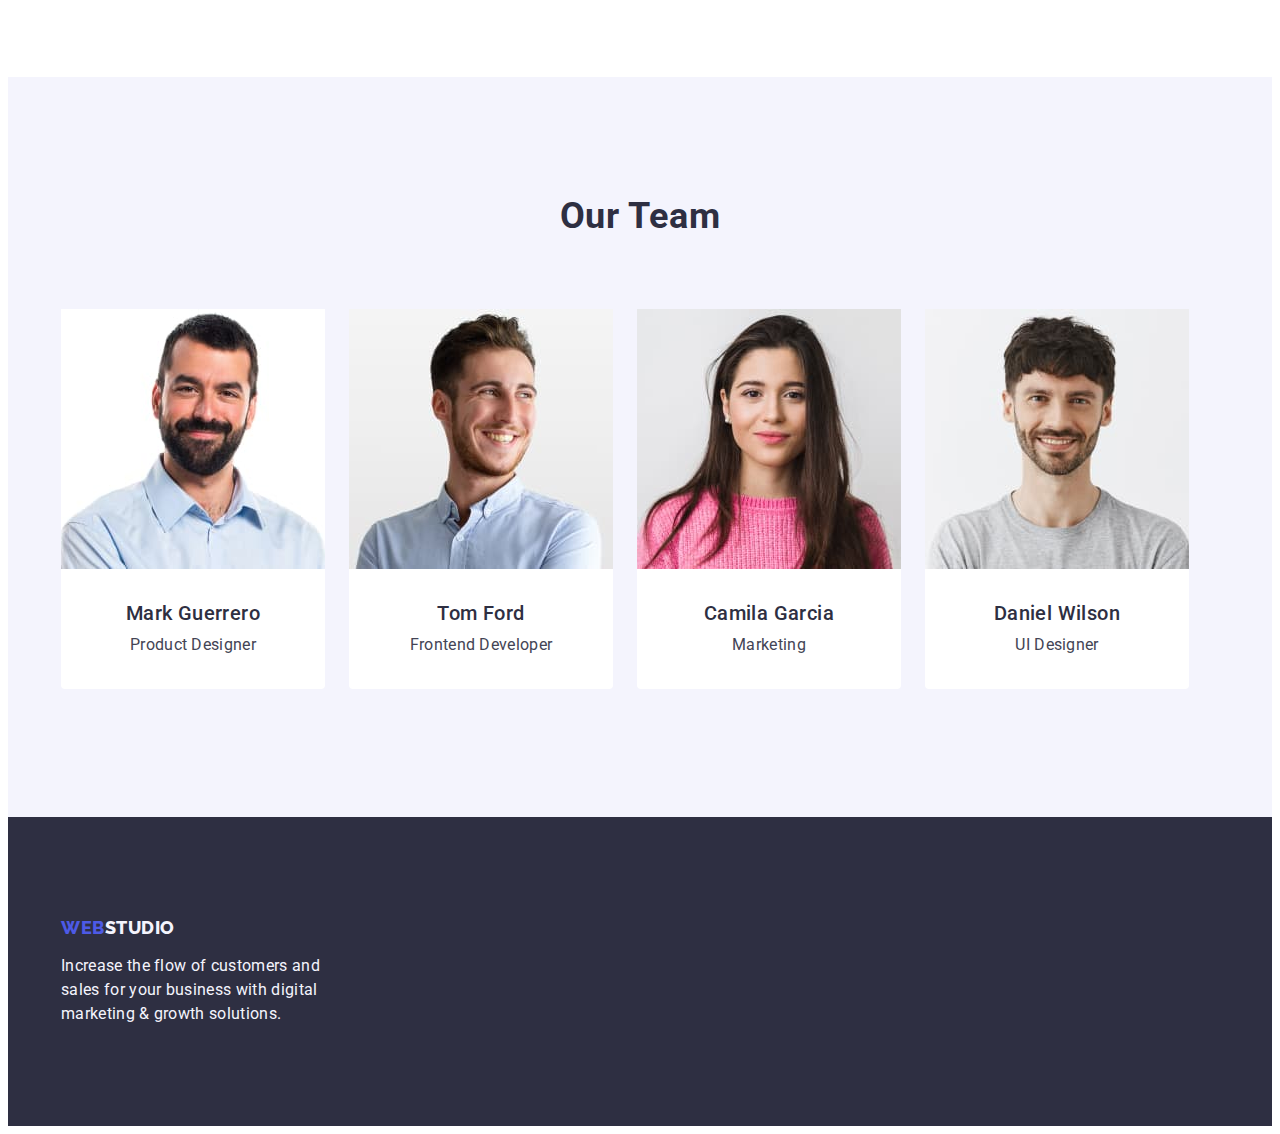
==== commit 39e6fd6b: "hw-03-07" ====
--- a/index.html
+++ b/index.html
@@ -68,7 +68,9 @@
       </section>
       <section class="advantages">
         <div class="container">
-          <h2 class="visually-hidden">Advantager</h2>
+          <div class="visually-hidden">
+            <h2>Advantager</h2>
+          </div>
           <ul class="advantages-list list">
             <li class="advantages-item">
               <h3 class="advantages-subtitle">Strategy</h3>
--- a/css/style.css
+++ b/css/style.css
@@ -43,10 +43,11 @@
 
 
 .visually-hidden {
-    clip: rect(0 0 0 0);
-    clip-path: inset(50%);
+    position: absolute;
+    clip: rect(1px, 1px, 1px, 1px);
+    width: 1px;
+    height: 1px;
     overflow: hidden;
-    white-space: nowrap;
 }
 .link {
     text-decoration: none;
@@ -70,9 +71,7 @@
 /**---------------HEADER----------------*/
 
 .header {
-
-    border-bottom: 1px solid color var(--cornflower);
-
+    border-bottom: 1px solid var(--cornflower);
 }
 
 .header-container {
@@ -80,15 +79,14 @@
     align-items: center;
     padding-left: 15px;
     padding-right: 15px;
-    padding-top: 24px;
-    padding-bottom: 24px;
+    padding: 24px 0;
     justify-content: space-between;
     
 }
 
 .header-navigation {
     display: flex;
-    align-items: center;
+    align-items: center;    
 }
 
 .header-menu {
@@ -131,10 +129,10 @@
 /**---------------HERO----------------*/
 .hero {   
     background: var(--navyblue);
-}
-    .hero-container {
-        padding-top: 188px;
-        padding-bottom: 188px;
+    padding-top: 188px;
+    padding-bottom: 188px;
+}
+    .hero-container {        
         margin: 0 auto;
     }
 
@@ -247,6 +245,7 @@
 
 .team {
 background-color: var(--cloud);
+padding: 120px 0;
 }
 
 .teaam-container {
@@ -260,17 +259,14 @@
         font-weight: 700;
         line-height: 1.11;
         letter-spacing: 0.02em;
-        text-transform: capitalize;
-        padding-top: 120px;
+        text-transform: capitalize;        
         margin-bottom: 72px;
 }
 
 .team-list {
     display: flex;
-    gap: 24px;
-    padding-bottom: 120px;
-    
-}
+    gap: 24px; 
+    }
 
 .list {}
 
@@ -307,21 +303,22 @@
 /**---------------FOOTER----------------*/
 
 .footer {
-    background-color: var(--navyblue);
-    padding-top: 101.5px;
-    padding-bottom: 100px;
+    background-color: var(--navyblue);    
+    padding: 100px 0;
     display: flex;
     margin: 0 0;
 }
 
 .footer-logo {
+        display: inline-block;
         color: var(--iris);
         font-size: 18px;
         font-family: Raleway, sans-serif;
         font-weight: 800;
         line-height:1.17;
         letter-spacing: 0.03em;
-        text-transform: uppercase;        
+        text-transform: uppercase; 
+        margin-bottom: 16px;       
 }
 
 
@@ -335,10 +332,13 @@
         line-height: 1.5;
         letter-spacing: 0.02em;
         max-width: 264px;
-        margin-top: 17.5px;
 }
 
 /**---------------PORTFOLIOPROJECTS----------------*/
+
+.portfolio {
+    padding: 96px 0 120px 0;
+}
 
 .projects-list {
     display: flex;
